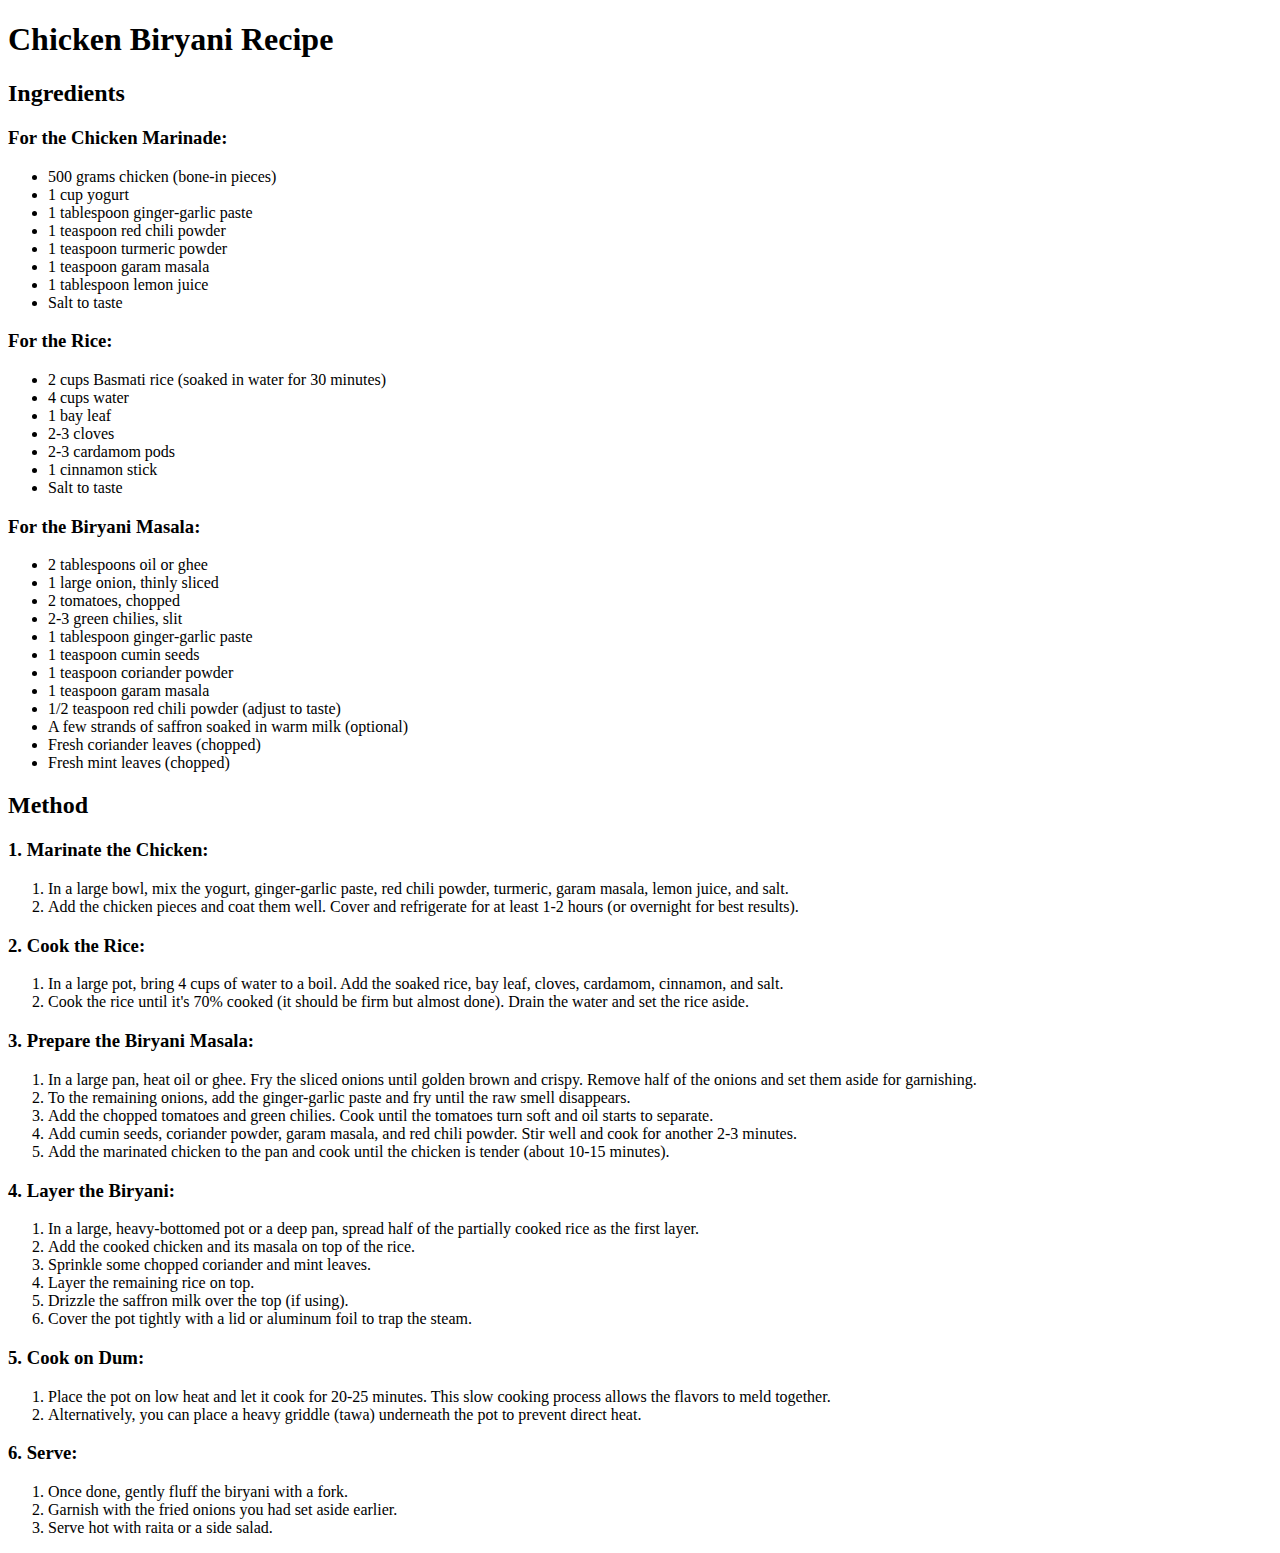
==== recipes/Chicken_Biryani.html @ 771f0ed5 "Added the main page as recipes.html and the recipes of the items in a recipes directory" ====
<!DOCTYPE html>
<html lang="en">
<head>
    <meta charset="UTF-8">
    <meta name="viewport" content="width=device-width, initial-scale=1.0">
    <title>Chicken Biryani Recipe</title>
</head>
<body>

    <h1>Chicken Biryani Recipe</h1>

    <h2>Ingredients</h2>

    <h3>For the Chicken Marinade:</h3>
    <ul>
        <li>500 grams chicken (bone-in pieces)</li>
        <li>1 cup yogurt</li>
        <li>1 tablespoon ginger-garlic paste</li>
        <li>1 teaspoon red chili powder</li>
        <li>1 teaspoon turmeric powder</li>
        <li>1 teaspoon garam masala</li>
        <li>1 tablespoon lemon juice</li>
        <li>Salt to taste</li>
    </ul>

    <h3>For the Rice:</h3>
    <ul>
        <li>2 cups Basmati rice (soaked in water for 30 minutes)</li>
        <li>4 cups water</li>
        <li>1 bay leaf</li>
        <li>2-3 cloves</li>
        <li>2-3 cardamom pods</li>
        <li>1 cinnamon stick</li>
        <li>Salt to taste</li>
    </ul>

    <h3>For the Biryani Masala:</h3>
    <ul>
        <li>2 tablespoons oil or ghee</li>
        <li>1 large onion, thinly sliced</li>
        <li>2 tomatoes, chopped</li>
        <li>2-3 green chilies, slit</li>
        <li>1 tablespoon ginger-garlic paste</li>
        <li>1 teaspoon cumin seeds</li>
        <li>1 teaspoon coriander powder</li>
        <li>1 teaspoon garam masala</li>
        <li>1/2 teaspoon red chili powder (adjust to taste)</li>
        <li>A few strands of saffron soaked in warm milk (optional)</li>
        <li>Fresh coriander leaves (chopped)</li>
        <li>Fresh mint leaves (chopped)</li>
    </ul>

    <h2>Method</h2>

    <h3>1. Marinate the Chicken:</h3>
    <ol>
        <li>In a large bowl, mix the yogurt, ginger-garlic paste, red chili powder, turmeric, garam masala, lemon juice, and salt.</li>
        <li>Add the chicken pieces and coat them well. Cover and refrigerate for at least 1-2 hours (or overnight for best results).</li>
    </ol>

    <h3>2. Cook the Rice:</h3>
    <ol>
        <li>In a large pot, bring 4 cups of water to a boil. Add the soaked rice, bay leaf, cloves, cardamom, cinnamon, and salt.</li>
        <li>Cook the rice until it's 70% cooked (it should be firm but almost done). Drain the water and set the rice aside.</li>
    </ol>

    <h3>3. Prepare the Biryani Masala:</h3>
    <ol>
        <li>In a large pan, heat oil or ghee. Fry the sliced onions until golden brown and crispy. Remove half of the onions and set them aside for garnishing.</li>
        <li>To the remaining onions, add the ginger-garlic paste and fry until the raw smell disappears.</li>
        <li>Add the chopped tomatoes and green chilies. Cook until the tomatoes turn soft and oil starts to separate.</li>
        <li>Add cumin seeds, coriander powder, garam masala, and red chili powder. Stir well and cook for another 2-3 minutes.</li>
        <li>Add the marinated chicken to the pan and cook until the chicken is tender (about 10-15 minutes).</li>
    </ol>

    <h3>4. Layer the Biryani:</h3>
    <ol>
        <li>In a large, heavy-bottomed pot or a deep pan, spread half of the partially cooked rice as the first layer.</li>
        <li>Add the cooked chicken and its masala on top of the rice.</li>
        <li>Sprinkle some chopped coriander and mint leaves.</li>
        <li>Layer the remaining rice on top.</li>
        <li>Drizzle the saffron milk over the top (if using).</li>
        <li>Cover the pot tightly with a lid or aluminum foil to trap the steam.</li>
    </ol>

    <h3>5. Cook on Dum:</h3>
    <ol>
        <li>Place the pot on low heat and let it cook for 20-25 minutes. This slow cooking process allows the flavors to meld together.</li>
        <li>Alternatively, you can place a heavy griddle (tawa) underneath the pot to prevent direct heat.</li>
    </ol>

    <h3>6. Serve:</h3>
    <ol>
        <li>Once done, gently fluff the biryani with a fork.</li>
        <li>Garnish with the fried onions you had set aside earlier.</li>
        <li>Serve hot with raita or a side salad.</li>
    </ol>

</body>
</html>
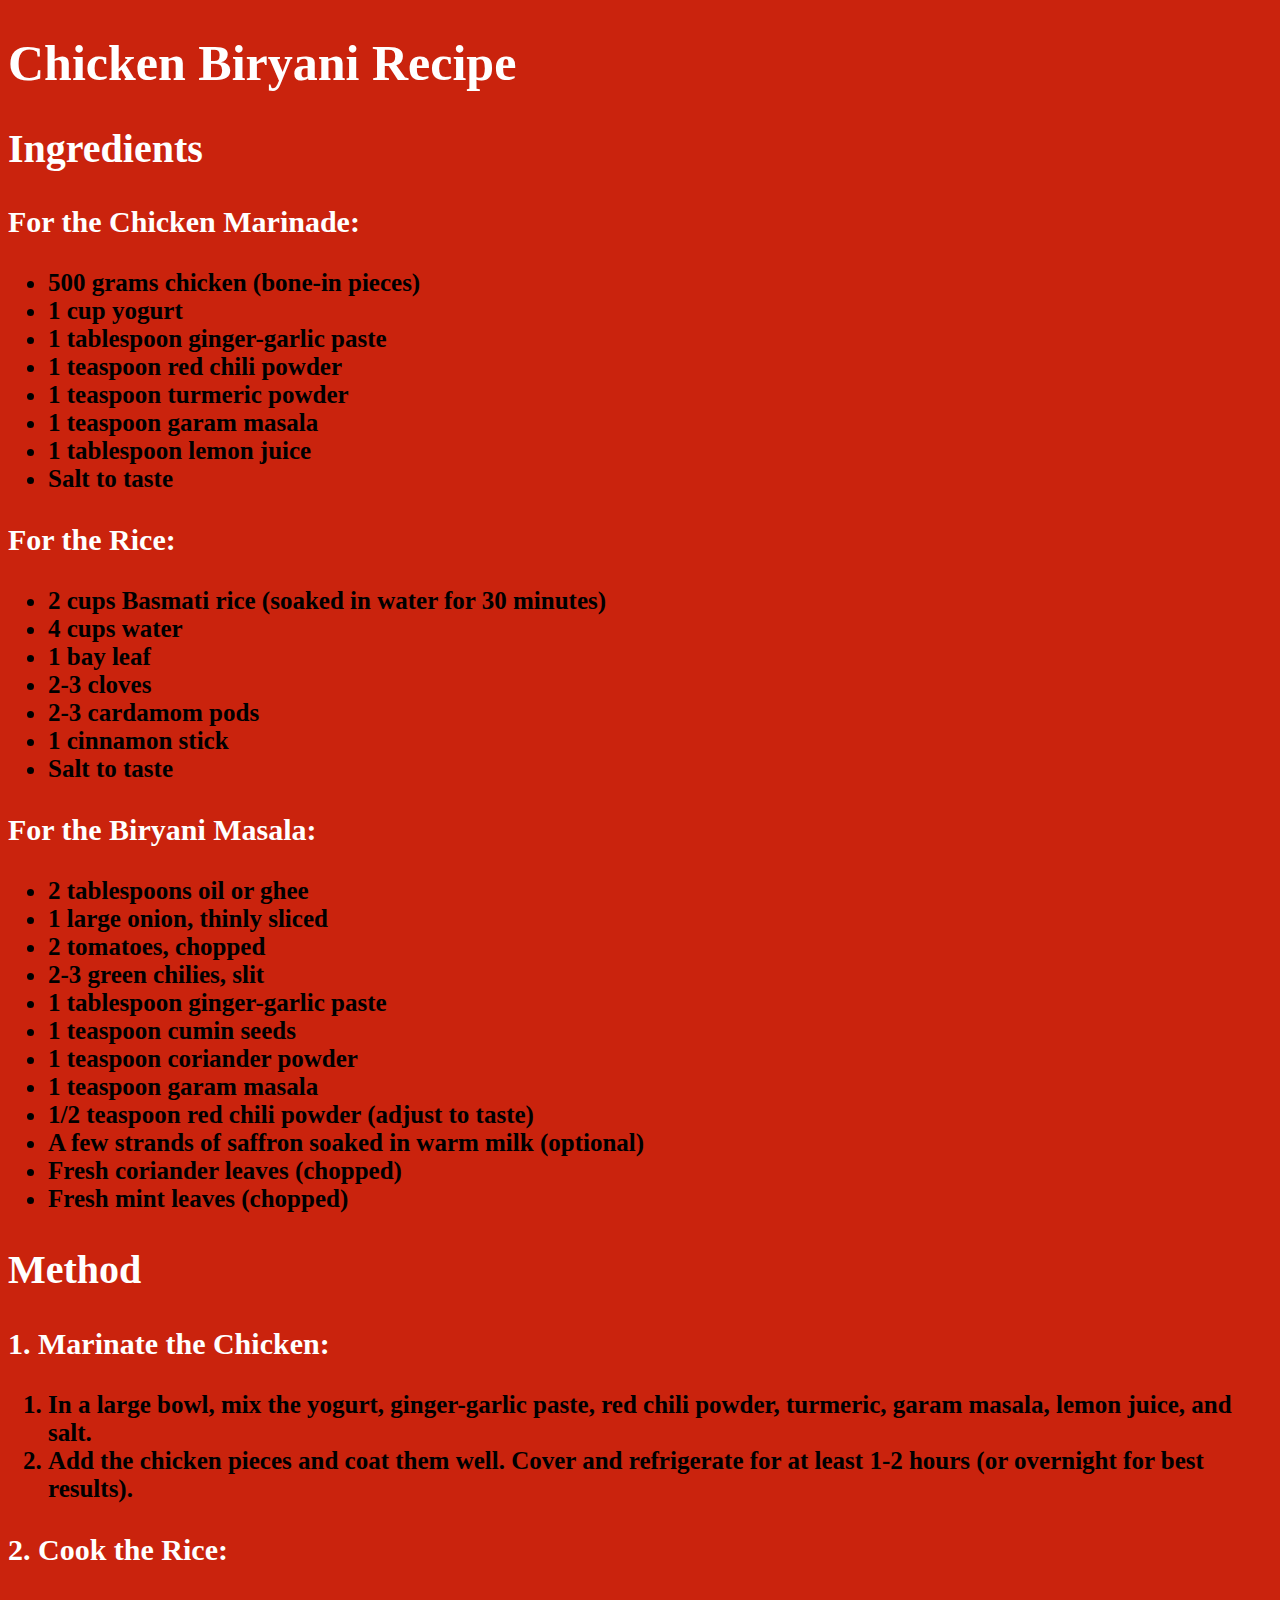
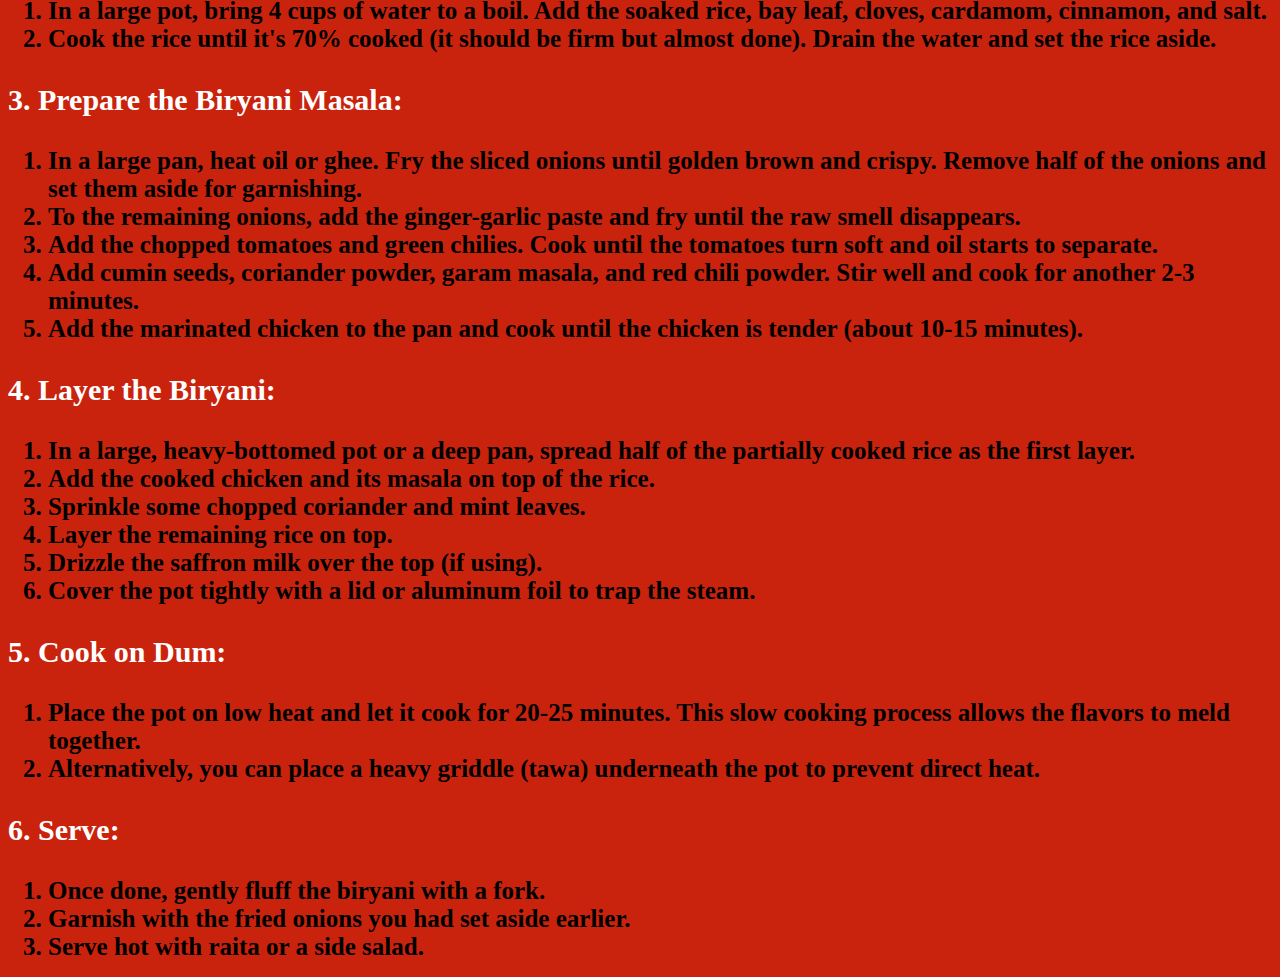
==== commit 30bf6142: "No styling present for the HTML pages" ====
--- a/recipes/Chicken_Biryani.html
+++ b/recipes/Chicken_Biryani.html
@@ -4,6 +4,7 @@
     <meta charset="UTF-8">
     <meta name="viewport" content="width=device-width, initial-scale=1.0">
     <title>Chicken Biryani Recipe</title>
+    <link rel="stylesheet" href="style.css">
 </head>
 <body>
 
--- a/recipes/style.css
+++ b/recipes/style.css
@@ -0,0 +1,23 @@
+body {
+    background-color: rgb(202, 35, 13);
+    font-family: cursive ;
+    color: white;
+    font-weight: 800;
+}
+
+h1{
+    font-size: 50px;
+}
+h2{
+    font-size: 40px;
+}
+h3{
+    font-size: 30px;
+}
+
+li {
+    font-size: 25px;
+    color: black;  
+}
+
+
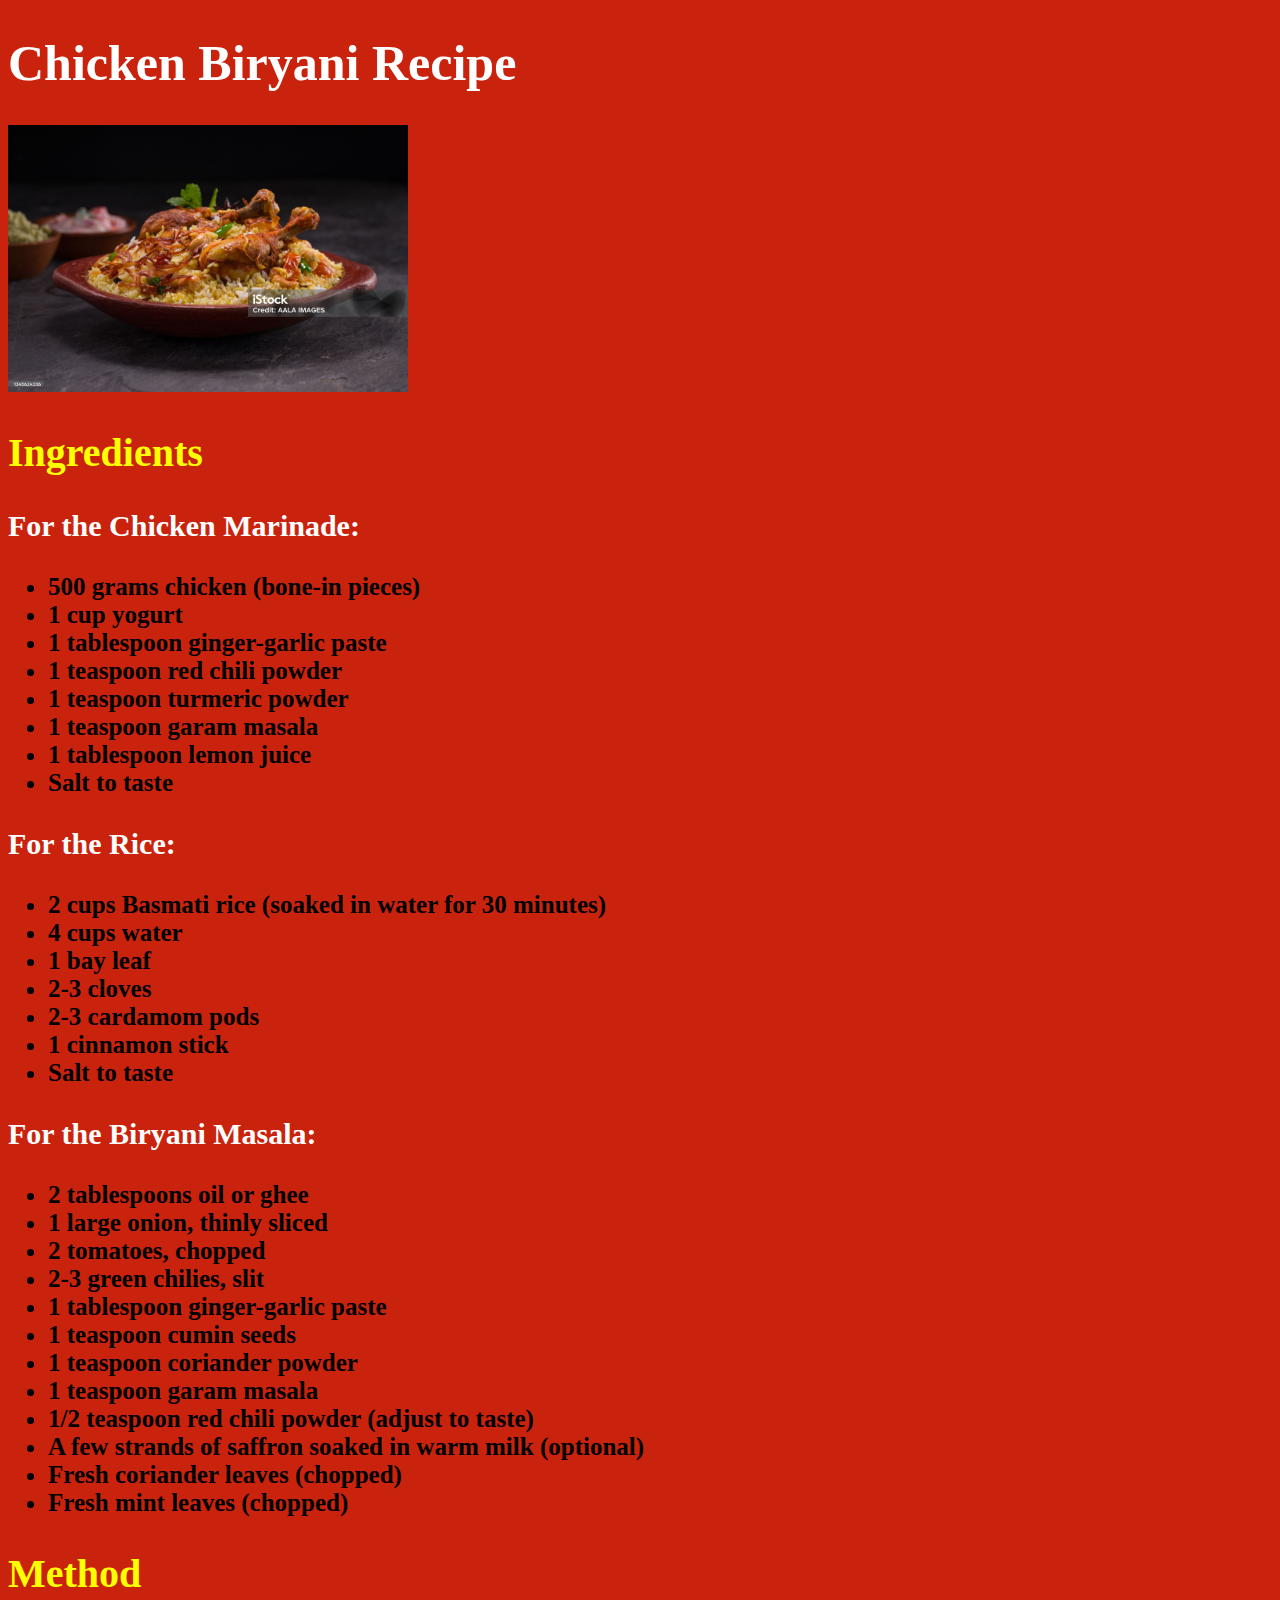
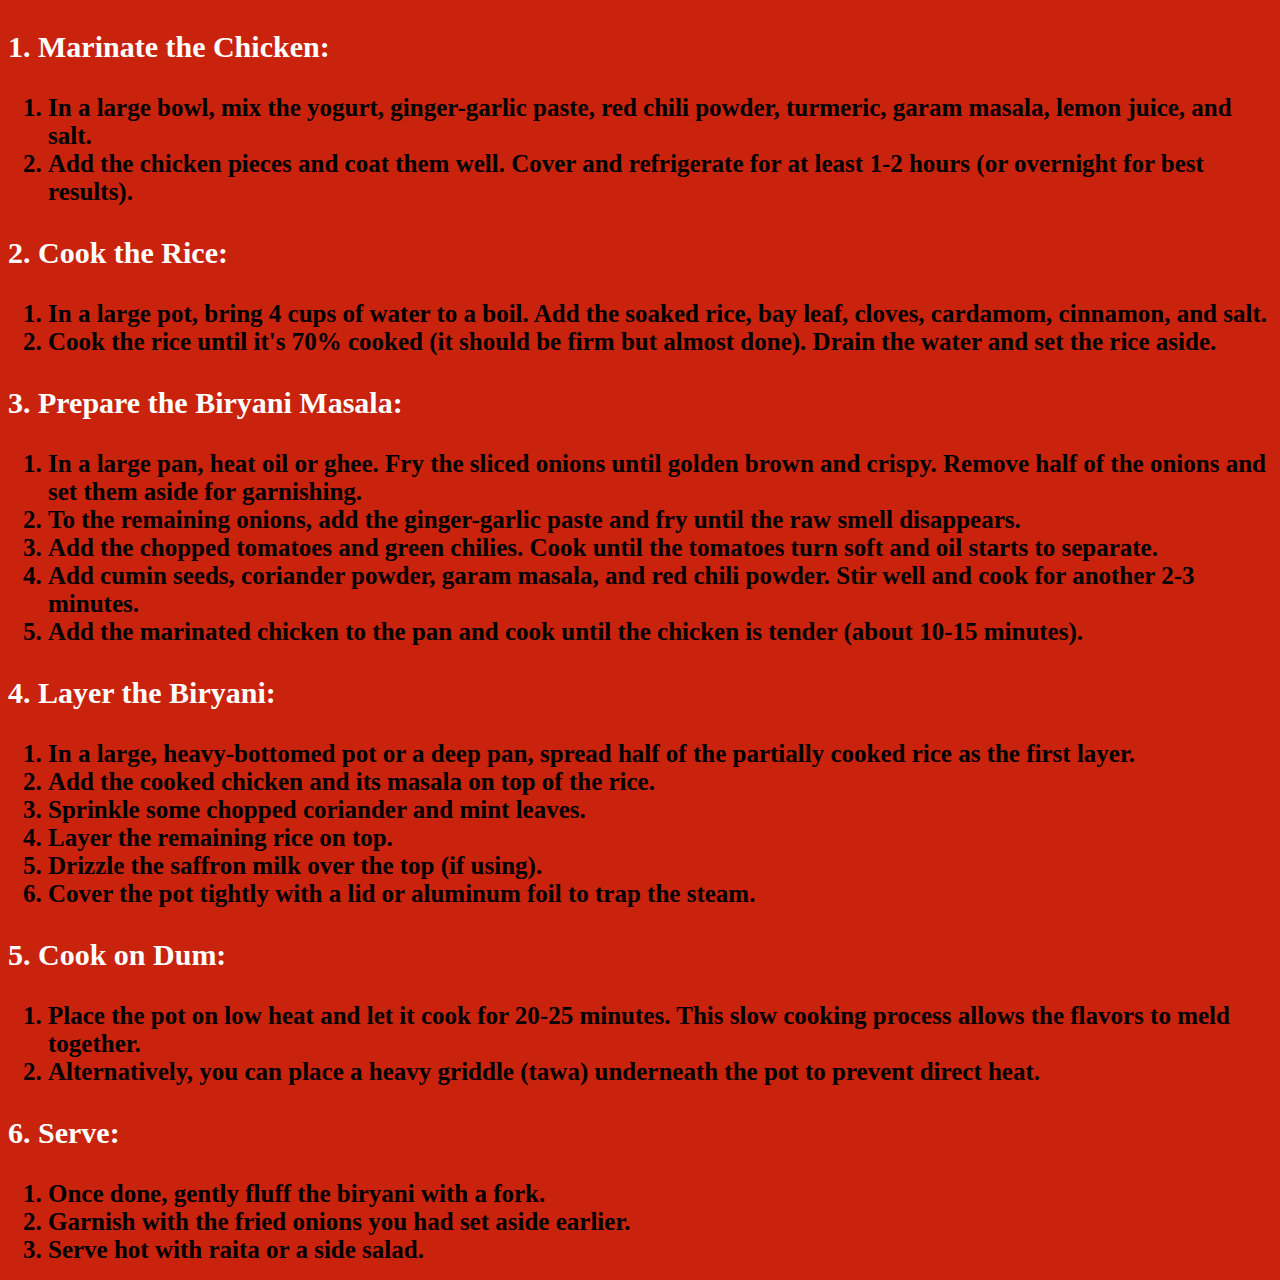
==== commit 65c19894: "Inserted images" ====
--- a/recipes/Chicken_Biryani.html
+++ b/recipes/Chicken_Biryani.html
@@ -10,6 +10,7 @@
 
     <h1>Chicken Biryani Recipe</h1>
 
+    <img src="/images/istockphoto-1345624336-2048x2048.jpg" alt="">
     <h2>Ingredients</h2>
 
     <h3>For the Chicken Marinade:</h3>
--- a/recipes/style.css
+++ b/recipes/style.css
@@ -10,6 +10,7 @@
 }
 h2{
     font-size: 40px;
+    color: yellow;
 }
 h3{
     font-size: 30px;
@@ -20,4 +21,10 @@
     color: black;  
 }
 
+img{
+    height: auto;
+    width: 400px;
+}
 
+
+
